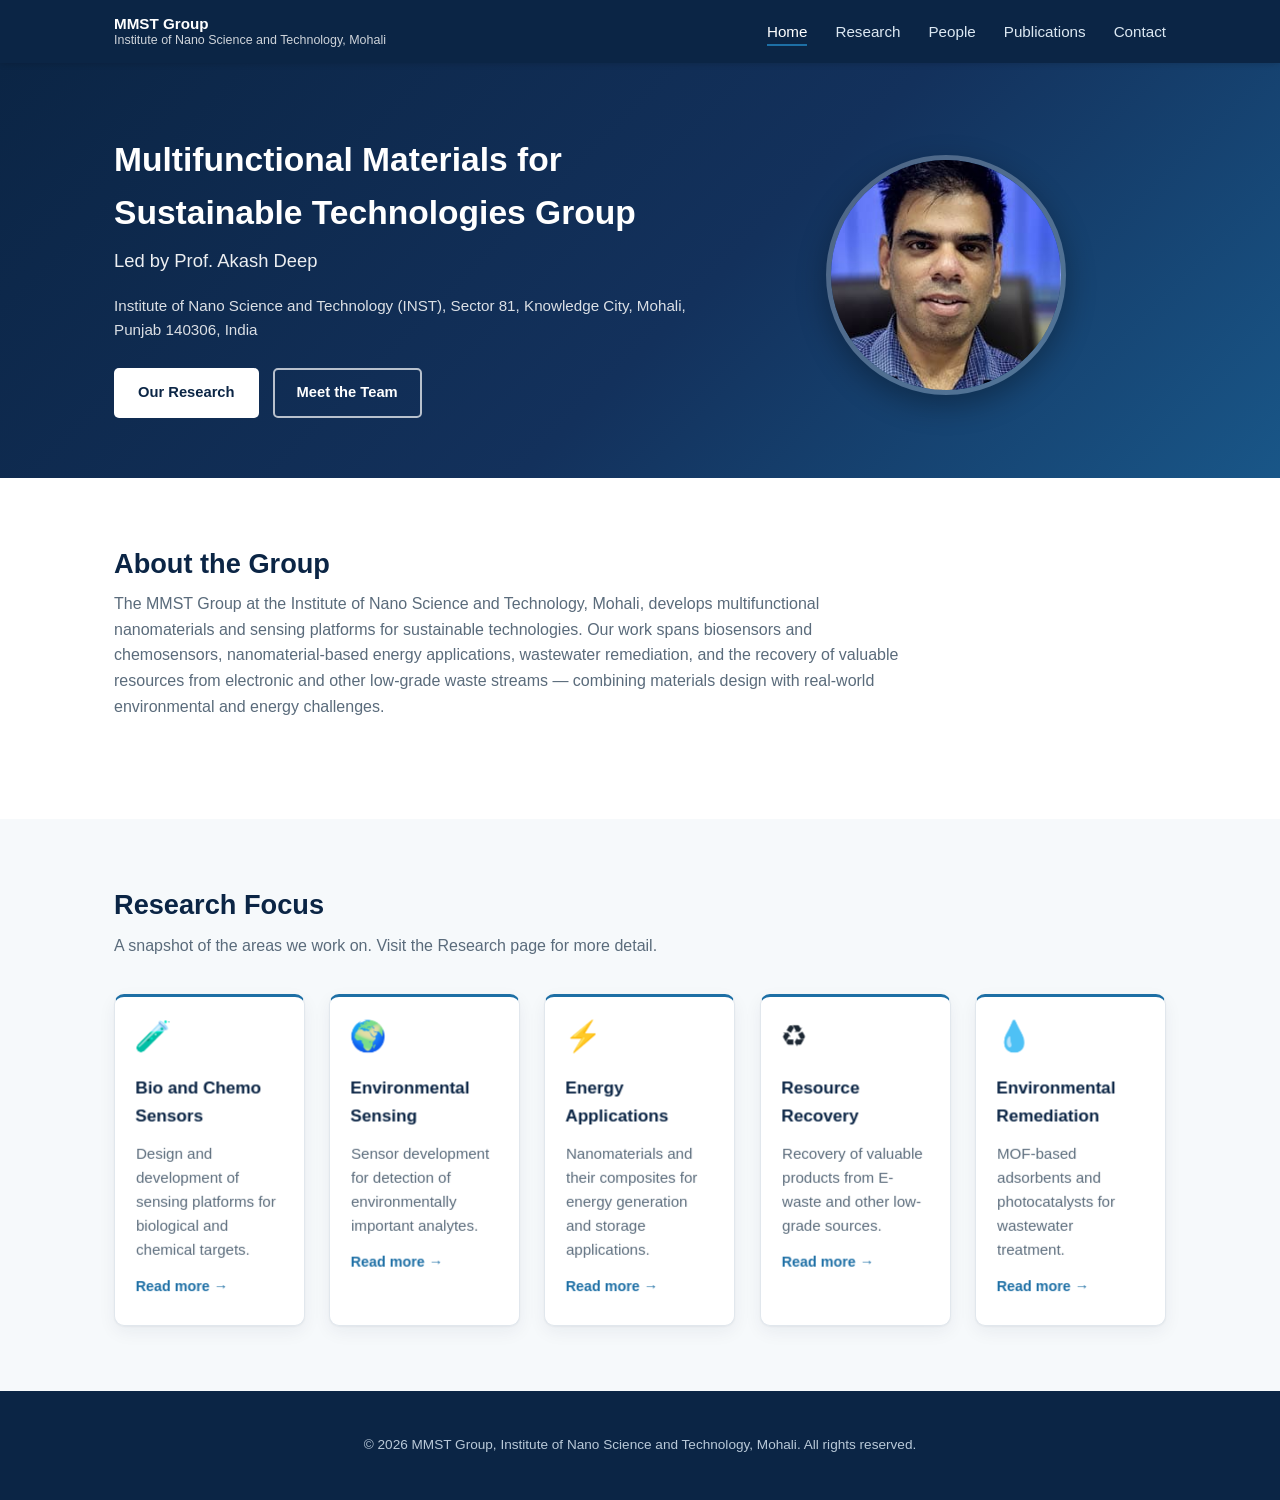
==== index.html @ b7b8fe69 "Greet with an animated Namaste badge, bell chime and spoken Namaste Real photos are left unchanged. " ====
<!DOCTYPE html>
<html lang="en">
<head>
<meta charset="UTF-8">
<meta name="viewport" content="width=device-width, initial-scale=1.0">
<title>MMST Group | Prof. Akash Deep | INST Mohali</title>
<meta name="description" content="Multifunctional Materials for Sustainable Technologies (MMST) Group, led by Prof. Akash Deep, Institute of Nano Science and Technology (INST), Mohali.">
<link rel="stylesheet" href="style.css?v=3177a61">
</head>
<body>

<header class="site-header">
  <div class="nav-inner">
    <a class="brand" href="index.html">
      <span class="full-name">MMST Group
        <small>Institute of Nano Science and Technology, Mohali</small>
      </span>
    </a>
    <button class="nav-toggle" aria-label="Toggle menu">&#9776;</button>
    <nav class="main-nav">
      <ul>
        <li><a href="index.html" class="active">Home</a></li>
        <li><a href="research.html">Research</a></li>
        <li><a href="people.html">People</a></li>
        <li><a href="publications.html">Publications</a></li>
        <li><a href="contact.html">Contact</a></li>
      </ul>
    </nav>
  </div>
</header>

<section class="hero">
  <div class="wrap">
    <div class="hero-text">
      <h1>Multifunctional Materials for Sustainable Technologies Group</h1>
      <p class="tagline">Led by Prof. Akash Deep</p>
      <p class="institute">Institute of Nano Science and Technology (INST), Sector 81, Knowledge City, Mohali, Punjab 140306, India</p>
      <div class="cta-row">
        <a href="research.html" class="btn btn-primary">Our Research</a>
        <a href="people.html" class="btn btn-outline">Meet the Team</a>
      </div>
    </div>
    <div class="hero-photo">
      <img src="images/akash-deep.jpg" alt="Prof. Akash Deep">
    </div>
  </div>
</section>

<section>
  <div class="wrap">
    <h2 class="section-title">About the Group</h2>
    <p class="section-sub" style="max-width:800px;">
      The MMST Group at the Institute of Nano Science and Technology, Mohali, develops
      multifunctional nanomaterials and sensing platforms for sustainable technologies.
      Our work spans biosensors and chemosensors, nanomaterial-based energy applications,
      wastewater remediation, and the recovery of valuable resources from electronic and
      other low-grade waste streams — combining materials design with real-world environmental and energy
      challenges.
    </p>
  </div>
</section>

<section class="alt">
  <div class="wrap">
    <h2 class="section-title">Research Focus</h2>
    <p class="section-sub">A snapshot of the areas we work on. Visit the Research page for more detail.</p>
    <div class="research-grid reveal">
      <div class="research-card tilt">
        <span class="icon">&#129514;</span>
        <h3>Bio and Chemo Sensors</h3>
        <p>Design and development of sensing platforms for biological and chemical targets.</p>
        <a class="more" href="research.html#biosensors">Read more &rarr;</a>
      </div>
      <div class="research-card tilt">
        <span class="icon">&#127757;</span>
        <h3>Environmental Sensing</h3>
        <p>Sensor development for detection of environmentally important analytes.</p>
        <a class="more" href="research.html#env-sensors">Read more &rarr;</a>
      </div>
      <div class="research-card tilt">
        <span class="icon">&#9889;</span>
        <h3>Energy Applications</h3>
        <p>Nanomaterials and their composites for energy generation and storage applications.</p>
        <a class="more" href="research.html#energy">Read more &rarr;</a>
      </div>
      <div class="research-card tilt">
        <span class="icon">&#9851;</span>
        <h3>Resource Recovery</h3>
        <p>Recovery of valuable products from E-waste and other low-grade sources.</p>
        <a class="more" href="research.html#recovery">Read more &rarr;</a>
      </div>
      <div class="research-card tilt">
        <span class="icon">&#128167;</span>
        <h3>Environmental Remediation</h3>
        <p>MOF-based adsorbents and photocatalysts for wastewater treatment.</p>
        <a class="more" href="research.html#remediation">Read more &rarr;</a>
      </div>
    </div>
  </div>
</section>

<footer>
  <div class="wrap">
    <p>&copy; 2026 MMST Group, Institute of Nano Science and Technology, Mohali. All rights reserved.</p>
  </div>
</footer>

<script src="script.js?v=3177a61"></script>
</body>
</html>
---- style.css ----
:root {
  --navy: #0b2545;
  --blue: #13315c;
  --accent: #1d6fa5;
  --accent-light: #eaf2f8;
  --text: #1c2733;
  --muted: #5a6b7b;
  --border: #e1e7ed;
  --bg: #ffffff;
  --bg-alt: #f6f9fb;
  --max-width: 1100px;
}

* { box-sizing: border-box; }

body {
  margin: 0;
  overflow-x: clip;
  font-family: "Segoe UI", -apple-system, BlinkMacSystemFont, Helvetica, Arial, sans-serif;
  color: var(--text);
  background: var(--bg);
  line-height: 1.6;
}

a { color: var(--accent); text-decoration: none; }
a:hover { text-decoration: underline; }

img { max-width: 100%; display: block; }

.wrap {
  max-width: var(--max-width);
  margin: 0 auto;
  padding: 0 24px;
}

/* Header */
header.site-header {
  background: var(--navy);
  color: #fff;
  position: sticky;
  top: 0;
  z-index: 100;
  box-shadow: 0 1px 6px rgba(0,0,0,0.15);
}

.nav-inner {
  display: flex;
  align-items: center;
  justify-content: space-between;
  padding: 14px 24px;
  max-width: var(--max-width);
  margin: 0 auto;
}

.brand {
  display: flex;
  align-items: center;
  gap: 12px;
  color: #fff;
  font-weight: 600;
}

.brand .full-name {
  font-size: 0.95rem;
  line-height: 1.25;
}

.brand .full-name small {
  display: block;
  font-weight: 400;
  opacity: 0.8;
  font-size: 0.78rem;
}

nav.main-nav ul {
  list-style: none;
  display: flex;
  gap: 28px;
  margin: 0;
  padding: 0;
}

nav.main-nav a {
  color: #dce8f2;
  font-size: 0.95rem;
  font-weight: 500;
}

nav.main-nav a:hover,
nav.main-nav a.active {
  color: #fff;
  text-decoration: none;
  border-bottom: 2px solid var(--accent);
  padding-bottom: 4px;
}

.nav-toggle {
  display: none;
  background: none;
  border: none;
  color: #fff;
  font-size: 1.6rem;
  cursor: pointer;
}

/* Hero */
.hero {
  background: linear-gradient(135deg, var(--navy) 0%, var(--blue) 55%, var(--accent) 130%);
  color: #fff;
  padding: 70px 0 60px;
}

.hero .wrap {
  display: flex;
  align-items: center;
  gap: 40px;
}

.hero-text { flex: 1.3; }
.hero-photo { flex: 1; display: flex; justify-content: center; }

.hero-photo img {
  width: 240px;
  height: 240px;
  object-fit: cover;
  border-radius: 50%;
  border: 5px solid rgba(255,255,255,0.25);
  box-shadow: 0 10px 30px rgba(0,0,0,0.3);
}

.hero h1 {
  font-size: 2.1rem;
  margin: 0 0 6px;
  font-weight: 700;
}

.hero .tagline {
  font-size: 1.15rem;
  opacity: 0.92;
  margin: 0 0 18px;
}

.hero .institute {
  font-size: 0.95rem;
  opacity: 0.85;
  margin-bottom: 26px;
}

.hero .cta-row {
  display: flex;
  gap: 14px;
}

.btn {
  display: inline-block;
  padding: 11px 22px;
  border-radius: 5px;
  font-weight: 600;
  font-size: 0.92rem;
  border: 2px solid transparent;
  cursor: pointer;
}

.btn-primary {
  background: #fff;
  color: var(--navy);
}
.btn-primary:hover { background: var(--accent-light); text-decoration: none; }

.btn-outline {
  border-color: rgba(255,255,255,0.7);
  color: #fff;
}
.btn-outline:hover { background: rgba(255,255,255,0.12); text-decoration: none; }

/* Sections */
section { padding: 64px 0; }
section.alt { background: var(--bg-alt); }

.section-title {
  font-size: 1.7rem;
  color: var(--navy);
  margin: 0 0 6px;
  font-weight: 700;
}

.section-sub {
  color: var(--muted);
  margin: 0 0 36px;
  font-size: 1rem;
  max-width: 700px;
}

/* Research grid */
.research-grid {
  display: grid;
  grid-template-columns: repeat(auto-fit, minmax(190px, 1fr));
  gap: 24px;
}

.research-card {
  background: #fff;
  border: 1px solid var(--border);
  border-top: 3px solid var(--accent);
  border-radius: 10px;
  padding: 26px 22px;
  box-shadow: 0 1px 2px rgba(11,37,69,0.05), 0 6px 18px rgba(11,37,69,0.06);
}

.research-card:hover { box-shadow: 0 2px 4px rgba(11,37,69,0.06), 0 18px 36px rgba(11,37,69,0.14); }

.research-card .icon {
  font-size: 1.8rem;
  margin-bottom: 12px;
  display: inline-block;
  transform: translateZ(34px);
  transition: transform 0.8s cubic-bezier(.3,.9,.3,1);
}

.research-card:hover .icon { transform: translateZ(34px) rotateY(360deg); }

.research-card h3 {
  margin: 0 0 10px;
  color: var(--navy);
  font-size: 1.05rem;
  transform: translateZ(22px);
}

.research-card p {
  margin: 0;
  color: var(--muted);
  font-size: 0.93rem;
  transform: translateZ(12px);
}

.research-card .more {
  display: inline-block;
  margin-top: 12px;
  font-size: 0.88rem;
  font-weight: 600;
  transform: translateZ(18px);
}

/* Focus area: environmental remediation */
section[id] { scroll-margin-top: 70px; }

.eyebrow {
  margin: 0 0 6px;
  font-size: 0.78rem;
  font-weight: 700;
  letter-spacing: 0.08em;
  text-transform: uppercase;
  color: var(--accent);
}

.section-sub.lead { max-width: 820px; font-size: 1.02rem; color: var(--text); }

.sub-h {
  font-size: 1.15rem;
  color: var(--navy);
  margin: 44px 0 18px;
}

.mech-flow {
  list-style: none;
  margin: 0;
  padding: 0;
  display: grid;
  grid-template-columns: repeat(4, 1fr);
  gap: 28px;
}

.mech-step,
.approach-card {
  background: #fff;
  border: 1px solid var(--border);
  border-radius: 12px;
  padding: 22px 20px 20px;
  box-shadow: 0 1px 2px rgba(11,37,69,0.05), 0 6px 18px rgba(11,37,69,0.06);
}

.mech-step:hover,
.approach-card:hover { box-shadow: 0 2px 4px rgba(11,37,69,0.06), 0 18px 36px rgba(11,37,69,0.14); }

.mech-step:not(:last-child)::before {
  content: "\2192";
  position: absolute;
  right: -22px;
  top: 30px;
  color: var(--accent);
  font-size: 1.2rem;
  font-weight: 700;
}

.step-num {
  display: inline-flex;
  align-items: center;
  justify-content: center;
  width: 30px;
  height: 30px;
  border-radius: 50%;
  background: var(--accent);
  color: #fff;
  font-weight: 700;
  font-size: 0.9rem;
  transform: translateZ(30px);
}

.mech-step h4,
.approach-card h4 {
  margin: 10px 0 8px;
  color: var(--navy);
  font-size: 1.02rem;
  transform: translateZ(20px);
}

.mech-step p,
.approach-card p {
  margin: 0 0 8px;
  color: var(--text);
  font-size: 0.88rem;
  line-height: 1.55;
  transform: translateZ(12px);
}

.mech-step .eq {
  background: var(--accent-light);
  border-radius: 6px;
  padding: 8px 10px;
  font-family: "Cambria Math", "STIX Two Math", Cambria, Georgia, serif;
  font-size: 0.92rem;
  color: var(--navy);
  line-height: 1.7;
}

.approach-grid {
  display: grid;
  grid-template-columns: repeat(auto-fit, minmax(280px, 1fr));
  gap: 20px;
}

.approach-card { border-top: 3px solid var(--accent); }

.chips {
  list-style: none;
  margin: 0;
  padding: 0;
  display: flex;
  flex-wrap: wrap;
  gap: 10px;
}

.chips li {
  background: var(--accent-light);
  color: var(--blue);
  border-radius: 999px;
  padding: 6px 14px;
  font-size: 0.86rem;
}

@media (max-width: 960px) {
  .mech-flow { grid-template-columns: 1fr 1fr; }
  .mech-step:nth-child(2)::before { content: none; }
}

@media (max-width: 600px) {
  .mech-flow { grid-template-columns: 1fr; gap: 30px; }
  .mech-step:not(:last-child)::before {
    content: "\2193";
    right: auto;
    left: 50%;
    top: auto;
    bottom: -26px;
    transform: translateX(-50%);
  }
}

/* People */
.pi-wrap { margin-bottom: 48px; }

.pi-card {
  display: flex;
  gap: 28px;
  background: #fff;
  border: 1px solid var(--border);
  border-radius: 12px;
  padding: 30px;
  align-items: flex-start;
  box-shadow: 0 1px 2px rgba(11,37,69,0.05), 0 8px 24px rgba(11,37,69,0.07);
}

.pi-card:hover { box-shadow: 0 2px 4px rgba(11,37,69,0.06), 0 18px 40px rgba(11,37,69,0.14); }

.pi-card .photo {
  position: relative;
  width: 150px;
  height: 150px;
  flex-shrink: 0;
  overflow: hidden;
  border-radius: 10px;
  transform: translateZ(40px);
  box-shadow: 0 10px 24px rgba(11,37,69,0.22);
}

.pi-card .photo img { width: 100%; height: 100%; object-fit: cover; display: block; }

.pi-card > div { transform: translateZ(20px); }

.pi-card h3 { margin: 0 0 4px; color: var(--navy); font-size: 1.25rem; }
.pi-card .role { color: var(--accent); font-weight: 600; margin-bottom: 12px; font-size: 0.92rem; }
.pi-card ul { margin: 10px 0 0; padding-left: 20px; color: var(--text); font-size: 0.93rem; }
.pi-card li { margin-bottom: 4px; }

.group-subtitle {
  font-size: 1.15rem;
  color: var(--navy);
  margin: 0 0 20px;
  font-weight: 700;
  border-bottom: 2px solid var(--border);
  padding-bottom: 10px;
}

.people-grid {
  display: grid;
  grid-template-columns: repeat(auto-fill, minmax(190px, 1fr));
  gap: 22px;
  margin-bottom: 46px;
}

.person-card {
  background: #fff;
  border: 1px solid var(--border);
  border-radius: 12px;
  text-align: center;
  box-shadow: 0 1px 2px rgba(11,37,69,0.05), 0 6px 18px rgba(11,37,69,0.06);
}

.person-card:hover { box-shadow: 0 2px 4px rgba(11,37,69,0.06), 0 18px 36px rgba(11,37,69,0.16); }

.person-card .photo {
  position: relative;
  overflow: hidden;
  border-radius: 12px 12px 0 0;
}

/* Profile panel: scan line, glowing panel, typing caret, sound toggle */
.sr-only {
  position: absolute;
  width: 1px;
  height: 1px;
  padding: 0;
  margin: -1px;
  overflow: hidden;
  clip: rect(0 0 0 0);
  white-space: nowrap;
  border: 0;
}

[data-person] { cursor: pointer; outline: none; }
[data-person]:focus-visible { box-shadow: 0 0 0 3px rgba(29,111,165,0.45); }
[data-person].is-active { box-shadow: 0 0 0 2px rgba(95,211,255,0.7), 0 18px 36px rgba(11,37,69,0.18); }

.photo::after {
  content: "";
  position: absolute;
  left: 0;
  right: 0;
  top: -60%;
  height: 60%;
  pointer-events: none;
  opacity: 0;
  background: linear-gradient(to bottom, transparent 0%, rgba(95,211,255,0.08) 40%, rgba(95,211,255,0.45) 90%, rgba(210,248,255,0.95) 100%);
}

.is-scanning .photo::after { animation: ai-scan 1.1s ease-in-out; }

@keyframes ai-scan {
  0% { top: -60%; opacity: 1; }
  100% { top: 100%; opacity: 1; }
}

.people-head {
  display: flex;
  justify-content: space-between;
  align-items: flex-start;
  gap: 16px;
  flex-wrap: wrap;
}

.ai-hint { display: block; margin-top: 4px; font-size: 0.86rem; color: var(--accent); }

.ai-sound-toggle {
  display: inline-flex;
  align-items: center;
  gap: 8px;
  border: 1px solid var(--border);
  background: #fff;
  color: var(--navy);
  border-radius: 999px;
  padding: 7px 14px;
  font: inherit;
  font-size: 0.82rem;
  font-weight: 600;
  cursor: pointer;
}

.ai-sound-toggle[hidden] { display: none; }
.ai-sound-toggle[aria-pressed="true"] { background: var(--navy); color: #fff; border-color: var(--navy); }
.ai-sound-toggle[aria-pressed="false"] .wave { opacity: 0.25; }

.ai-panel {
  position: absolute;
  z-index: 200;
  width: 330px;
  max-width: calc(100vw - 32px);
  padding: 14px 16px 12px;
  border-radius: 12px;
  background: rgba(9,26,48,0.95);
  color: #e3f0fb;
  border: 1px solid rgba(95,211,255,0.35);
  box-shadow: 0 18px 48px rgba(3,14,30,0.45), 0 0 32px rgba(29,111,165,0.35);
  font-family: ui-monospace, "SF Mono", Menlo, Consolas, monospace;
  font-size: 0.78rem;
  line-height: 1.55;
  text-align: left;
  opacity: 0;
  transform: translateY(6px) scale(0.98);
  transition: opacity 0.18s ease, transform 0.18s ease;
  pointer-events: none;
}

.ai-panel.is-open { opacity: 1; transform: none; pointer-events: auto; }

.ai-head {
  display: flex;
  align-items: center;
  gap: 8px;
  padding-bottom: 8px;
  margin-bottom: 10px;
  border-bottom: 1px solid rgba(95,211,255,0.2);
  font-size: 0.68rem;
  letter-spacing: 0.14em;
  text-transform: uppercase;
  color: #7fd6ff;
}

.ai-dot {
  width: 8px;
  height: 8px;
  border-radius: 50%;
  background: #5fd3ff;
  box-shadow: 0 0 8px #5fd3ff;
  animation: ai-pulse 1.2s ease-in-out infinite;
}

@keyframes ai-pulse { 50% { opacity: 0.35; } }

.ai-open {
  display: block;
  width: 100%;
  margin-top: 8px;
  padding: 7px;
  border: 1px solid rgba(95,211,255,0.45);
  border-radius: 8px;
  background: rgba(95,211,255,0.12);
  color: #bff0ff;
  font: inherit;
  font-size: 0.74rem;
  letter-spacing: 0.08em;
  cursor: pointer;
}

.ai-open:hover, .ai-open:focus-visible { background: rgba(95,211,255,0.24); outline: none; }

.ai-line { margin: 0 0 7px; }
.ai-line .k {
  display: block;
  font-size: 0.64rem;
  letter-spacing: 0.1em;
  text-transform: uppercase;
  color: #7fd6ff;
}
.ai-line .v { color: #f2f8fd; }
.ai-line a.v { color: #8fdcff; text-decoration: underline; }
.ai-status { color: #9fb6cc; margin-bottom: 6px; }

.ai-caret {
  display: inline-block;
  width: 7px;
  height: 1em;
  margin-left: 2px;
  vertical-align: -2px;
  background: #5fd3ff;
  animation: ai-blink 0.8s steps(1) infinite;
}

@keyframes ai-blink { 50% { opacity: 0; } }


@media (prefers-reduced-motion: reduce) {
  .is-scanning .photo::after, .ai-dot, .ai-caret { animation: none; }
}

.person-card .photo img {
  width: 100%;
  height: 190px;
  object-fit: cover;
  transform: scale(var(--zoom, 1));
  transform-origin: var(--focus, 50% 50%);
  transition: transform 0.5s ease;
}

.person-card:hover .photo img { transform: scale(calc(var(--zoom, 1) * 1.06)); }

.person-card .info { padding: 14px 12px 18px; transform: translateZ(24px); }

.person-card h4 {
  margin: 0 0 4px;
  font-size: 0.97rem;
  color: var(--navy);
}

.person-card .designation {
  font-size: 0.8rem;
  color: var(--accent);
  font-weight: 600;
  margin-bottom: 6px;
}

.person-card .email {
  font-size: 0.78rem;
  color: var(--muted);
  word-break: break-word;
}

/* Publications */
.pub-list {
  list-style: none;
  margin: 0;
  padding: 0;
}

.pub-list li {
  padding: 16px 0;
  border-bottom: 1px solid var(--border);
  font-size: 0.95rem;
}

.pub-list li:first-child { padding-top: 0; }

ol.pub-list {
  list-style: decimal;
  padding-left: 2.2em;
  margin: 0 0 48px;
}

ol.pub-list li::marker { color: var(--muted); font-size: 0.85rem; }

.pub-title { font-weight: 600; color: var(--navy); margin-bottom: 3px; }
.pub-authors { color: var(--text); font-size: 0.88rem; }
.pub-venue { color: var(--muted); font-size: 0.86rem; font-style: italic; }


.cites {
  font-style: normal;
  margin-left: 10px;
  font-size: 0.78rem;
  color: var(--accent);
  white-space: nowrap;
}

.group-subtitle .count { color: var(--muted); font-weight: 400; font-size: 0.95rem; }

/* Stats panel */
.stats-row {
  --series-1: #1d6fa5;
  --series-2: #eb6834;
  --series-3: #1baf7a;
  --deemph: #b3cfe6;
  --track: #dde9f3;
  display: grid;
  grid-template-columns: 2.1fr 1fr 1fr 1.25fr;
  gap: 18px;
  margin: 8px 0 32px;
  padding: 22px;
  border-radius: 14px;
  background: linear-gradient(135deg, #eef4f9 0%, #f8fbfd 50%, #e8f1f8 100%);
}

.stat {
  background: #fff;
  border: 1px solid var(--border);
  border-radius: 12px;
  box-shadow: 0 1px 2px rgba(11,37,69,0.05), 0 8px 24px rgba(11,37,69,0.07);
}

.stat:hover { box-shadow: 0 2px 4px rgba(11,37,69,0.06), 0 18px 40px rgba(11,37,69,0.14); }

.stat-inner {
  padding: 18px 18px 16px;
  transform-style: preserve-3d;
  text-align: center;
}

.stat-inner > * { transform: translateZ(18px); }

.stat-label {
  font-size: 0.8rem;
  font-weight: 600;
  letter-spacing: 0.06em;
  text-transform: uppercase;
  color: var(--muted);
}

.stat-num { font-size: 2rem; font-weight: 700; color: var(--navy); line-height: 1.15; }
.stat-sub { font-size: 0.82rem; color: var(--muted); }

.stat--wide .stat-inner { text-align: left; }
.stat-head { display: flex; justify-content: space-between; align-items: flex-start; gap: 12px; }
.stat-note { font-size: 0.78rem; color: var(--muted); padding-top: 2px; }

.chart-box { position: relative; margin-top: 10px; }
.col-chart { width: 100%; height: auto; display: block; overflow: visible; }
.col-chart .baseline { stroke: var(--border); stroke-width: 1; }
.col-chart .bar { fill: var(--deemph); transition: fill 0.15s; }
.col-chart .bar--peak { fill: var(--series-1); }
.col-chart .hit { fill: transparent; cursor: pointer; outline: none; }
.col-chart .hit:focus-visible { stroke: var(--series-1); stroke-width: 1; }
.col-chart .peak-label { font-size: 13px; font-weight: 700; fill: var(--navy); text-anchor: middle; }
.col-chart .axis-label { font-size: 12px; fill: var(--muted); text-anchor: middle; }
.col-chart .bar.is-hot { fill: #7fb0d6; }
.col-chart .bar--peak.is-hot { fill: #155a88; }

.chart-tip {
  position: absolute;
  transform: translate(-50%, -100%);
  background: var(--navy);
  color: #fff;
  font-size: 0.75rem;
  padding: 4px 8px;
  border-radius: 5px;
  white-space: nowrap;
  pointer-events: none;
}

.stat-data { margin-top: 8px; font-size: 0.8rem; color: var(--muted); }
.stat-data summary { cursor: pointer; color: var(--accent); }
.stat-data table { border-collapse: collapse; margin-top: 6px; font-variant-numeric: tabular-nums; }
.stat-data th, .stat-data td { padding: 2px 14px 2px 0; text-align: left; border-bottom: 1px solid var(--border); }
.stat-foot { margin: 6px 0 0; font-size: 0.74rem; color: var(--muted); }

.ring-wrap { display: flex; justify-content: center; margin-top: 10px; }
.ring-box { position: relative; width: 140px; }
.ring { width: 140px; height: 140px; display: block; }
.ring circle { fill: none; stroke-width: 9; }
.ring-track { stroke: var(--track); }
.ring-fill {
  stroke: var(--series-1);
  stroke-linecap: round;
  stroke-dasharray: var(--val) var(--len);
  transition: stroke-dasharray 1.4s cubic-bezier(.2,.8,.2,1) 0.35s;
}
.ring-center, .donut-center {
  position: absolute;
  top: 0; left: 0; right: 0;
  height: 140px;
  display: flex;
  align-items: center;
  justify-content: center;
  transform: translateZ(30px);
}
.ring-caption { margin-top: 8px; font-size: 0.8rem; color: var(--muted); }

.swatch {
  display: inline-block;
  width: 9px; height: 9px;
  border-radius: 50%;
  margin-right: 6px;
  vertical-align: 0;
}
.swatch--1 { background: var(--series-1); }
.swatch--2 { background: var(--series-2); }
.swatch--3 { background: var(--series-3); }

.donut-wrap { position: relative; width: 140px; margin: 10px auto 0; }
.donut { width: 140px; height: 140px; display: block; overflow: visible; }
.donut-seg {
  fill: none;
  stroke-width: 11;
  stroke-dasharray: var(--val) var(--len);
  stroke-dashoffset: var(--off);
  transition: stroke-dasharray 0.9s cubic-bezier(.2,.8,.2,1) calc(0.35s + var(--i) * 0.45s), opacity 0.2s, stroke-width 0.2s;
  cursor: pointer;
}
.donut-seg.seg-1 { stroke: var(--series-1); }
.donut-seg.seg-2 { stroke: var(--series-2); }
.donut-seg.seg-3 { stroke: var(--series-3); }
.donut.has-focus .donut-seg { opacity: 0.3; }
.donut.has-focus .donut-seg.is-hot { opacity: 1; stroke-width: 14; }

.donut-legend { list-style: none; margin: 10px 0 0; padding: 0; font-size: 0.8rem; text-align: left; }
.donut-legend li { display: flex; align-items: center; padding: 2px 4px; border-radius: 4px; color: var(--text); cursor: default; }
.donut-legend li strong { margin-left: auto; padding-left: 10px; color: var(--navy); }
.donut-legend li.is-hot { background: var(--bg-alt); }

.stats-row.anim-armed .col-chart .bar {
  transform: scaleY(0);
  transform-box: fill-box;
  transform-origin: 50% 100%;
}
.stats-row.anim-armed.in-view .col-chart .bar {
  transform: scaleY(1);
  transition: transform 0.7s cubic-bezier(.2,.9,.3,1.2) calc(0.4s + var(--i) * 0.06s), fill 0.15s;
}
.stats-row.anim-armed .col-chart .peak-label { opacity: 0; }
.stats-row.anim-armed.in-view .col-chart .peak-label { opacity: 1; transition: opacity 0.4s 1.5s; }

.stats-row.anim-armed .ring-fill { stroke-dasharray: 0 var(--len); }
.stats-row.anim-armed.in-view .ring-fill { stroke-dasharray: var(--val) var(--len); }
.stats-row.anim-armed .donut-seg { stroke-dasharray: 0 var(--len); }
.stats-row.anim-armed.in-view .donut-seg { stroke-dasharray: var(--val) var(--len); }

.pub-note { margin-bottom: 36px; }

@media (max-width: 960px) {
  .stats-row { grid-template-columns: 1fr 1fr; }
  .stat--wide { grid-column: 1 / -1; }
}

@media (max-width: 600px) {
  .stats-row { padding: 14px; gap: 14px; }
  .stat:last-child { grid-column: 1 / -1; }
  .stat-inner { padding: 14px 10px; }
  .ring-box, .ring { width: 116px; }
  .ring { height: 116px; }
  .ring-center { height: 116px; }
  .stat-num { font-size: 1.6rem; }
}

/* Shared 3D: cards tilt toward the pointer and flip up when scrolled into view.
   Perspective lives on each card so lifted content stays centred on that card. */

.tilt {
  --rx: 0deg;
  --ry: 0deg;
  --mx: 50%;
  --my: 50%;
  --n: 0;
  position: relative;
  transform-style: preserve-3d;
  transform: perspective(1000px) rotateX(var(--rx)) rotateY(var(--ry));
  transition: transform 0.25s ease-out, box-shadow 0.25s ease-out;
}

.tilt::after {
  content: "";
  position: absolute;
  inset: 0;
  border-radius: inherit;
  pointer-events: none;
  background: radial-gradient(circle at var(--mx) var(--my), rgba(29,111,165,0.10), transparent 55%);
  opacity: 0;
  transition: opacity 0.3s;
}

.tilt:hover::after { opacity: 1; }
.tilt.is-tilting { transition: transform 0.08s linear, box-shadow 0.25s ease-out; }

.reveal.anim-armed .tilt {
  opacity: 0;
  transform: perspective(1000px) rotateX(65deg) translateY(40px);
  transform-origin: 50% 100%;
}
.reveal.anim-armed .tilt.in-view {
  opacity: 1;
  transform: perspective(1000px) rotateX(var(--rx)) rotateY(var(--ry));
  transition: transform 0.9s cubic-bezier(.2,.9,.25,1.15) calc(var(--n) * 0.12s),
              opacity 0.6s ease calc(var(--n) * 0.12s),
              box-shadow 0.25s ease-out;
}
.reveal.anim-armed .tilt.in-view.is-tilting { transition: transform 0.08s linear, box-shadow 0.25s ease-out; }

@media (prefers-reduced-motion: reduce) {
  .tilt, .tilt * { transition: none !important; }
}

.pub-note {
  background: var(--accent-light);
  border-left: 4px solid var(--accent);
  padding: 16px 20px;
  border-radius: 4px;
  color: var(--blue);
  font-size: 0.93rem;
}

/* Contact */
.contact-grid {
  display: grid;
  grid-template-columns: 1fr 1fr;
  gap: 40px;
}

.contact-block h3 {
  color: var(--navy);
  margin: 0 0 14px;
  font-size: 1.1rem;
}

.contact-item {
  display: flex;
  gap: 12px;
  margin-bottom: 16px;
  align-items: flex-start;
}

.contact-item .label-icon {
  font-size: 1.2rem;
  width: 26px;
  flex-shrink: 0;
}

.contact-item div { color: var(--text); font-size: 0.94rem; }
.contact-item strong { display: block; color: var(--navy); font-size: 0.88rem; margin-bottom: 2px; }

.map-embed {
  border: 1px solid var(--border);
  border-radius: 8px;
  overflow: hidden;
  height: 100%;
  min-height: 280px;
}

.map-embed iframe {
  width: 100%;
  height: 100%;
  min-height: 280px;
  border: 0;
}

/* Footer */
footer {
  background: var(--navy);
  color: #b9c9d8;
  padding: 30px 0;
  text-align: center;
  font-size: 0.85rem;
}

footer a { color: #cfe0ee; }

/* Responsive */
@media (max-width: 800px) {
  .hero .wrap { flex-direction: column-reverse; text-align: center; }
  .hero .cta-row { justify-content: center; }
  .pi-card { flex-direction: column; align-items: center; text-align: center; }
  .contact-grid { grid-template-columns: 1fr; }
  nav.main-nav {
    display: none;
    position: absolute;
    top: 100%;
    left: 0;
    right: 0;
    background: var(--navy);
    padding: 10px 0;
  }
  nav.main-nav.open { display: block; }
  nav.main-nav ul { flex-direction: column; gap: 0; }
  nav.main-nav li { border-top: 1px solid rgba(255,255,255,0.08); }
  nav.main-nav a { display: block; padding: 12px 24px; }
  .nav-toggle { display: block; }
}

/* Subject line-up: full-screen holographic dossier */
html.lu-lock { overflow: hidden; }

.lineup {
  position: fixed;
  inset: 0;
  z-index: 1000;
  overflow-y: auto;
  color: #cfeaff;
  background: radial-gradient(ellipse at 50% 38%, #10273d 0%, #060e18 72%);
  font-family: ui-monospace, "SF Mono", Menlo, Consolas, monospace;
  opacity: 0;
  transition: opacity 0.35s ease;
}

.lineup[hidden] { display: none; }
.lineup.is-open { opacity: 1; }

.lu-wall {
  position: fixed;
  inset: 0;
  pointer-events: none;
  background:
    repeating-linear-gradient(to bottom, rgba(120,170,210,0.07) 0 2px, transparent 2px 22px),
    repeating-linear-gradient(to right, rgba(120,170,210,0.04) 0 1px, transparent 1px 140px);
}

.lu-bar {
  position: absolute;
  left: 0;
  right: 0;
  top: var(--y);
  height: 3px;
  background: linear-gradient(90deg, transparent, rgba(225,246,255,0.85) 6%, rgba(225,246,255,0.85) 94%, transparent);
  box-shadow: 0 0 14px rgba(127,224,255,0.55);
  transform-origin: left center;
}

.is-open .lu-bar { animation: lu-bar-in 0.9s cubic-bezier(.2,.8,.2,1) both; }
.is-open .lu-bar:nth-child(2) { animation-delay: 0.08s; }
.is-open .lu-bar:nth-child(3) { animation-delay: 0.16s; }
.is-open .lu-bar:nth-child(4) { animation-delay: 0.24s; }

@keyframes lu-bar-in { from { transform: scaleX(0); opacity: 0; } }

.lu-bar i {
  position: absolute;
  left: 3%;
  top: 8px;
  padding-left: 6px;
  border-left: 2px solid rgba(200,235,255,0.6);
  font-style: normal;
  font-size: 0.7rem;
  color: rgba(200,235,255,0.6);
}

.lu-floor {
  position: absolute;
  left: 0;
  right: 0;
  bottom: 0;
  height: 28%;
  background: linear-gradient(to top, rgba(95,211,255,0.12), transparent);
}

.lu-top {
  position: relative;
  display: flex;
  justify-content: space-between;
  align-items: center;
  flex-wrap: wrap;
  gap: 14px;
  padding: 18px 28px 0;
}

.lu-brand {
  display: flex;
  align-items: center;
  gap: 10px;
  font-size: 0.72rem;
  letter-spacing: 0.2em;
  text-transform: uppercase;
  color: #7fe0ff;
}

.lu-reticle {
  position: relative;
  width: 22px;
  height: 22px;
  border: 2px solid #7fe0ff;
  border-radius: 50%;
  box-shadow: 0 0 10px #5fd3ff;
}

.lu-reticle::after {
  content: "";
  position: absolute;
  inset: 6px;
  border-radius: 50%;
  background: #7fe0ff;
}

.lu-assoc { display: flex; align-items: center; gap: 10px; }

.lu-top-right { display: flex; flex-wrap: wrap; align-items: center; gap: 18px; }
.lu-voice-pick { display: flex; align-items: center; gap: 8px; }
.lu-voice-pick[hidden] { display: none; }

.lu-select {
  max-width: 230px;
  padding: 6px 30px 6px 12px;
  border: 1px solid rgba(127,224,255,0.45);
  border-radius: 999px;
  background: rgba(5,14,26,0.85) url("data:image/svg+xml,%3Csvg xmlns='http://www.w3.org/2000/svg' width='10' height='6'%3E%3Cpath d='M1 1l4 4 4-4' fill='none' stroke='%237fe0ff' stroke-width='1.5'/%3E%3C/svg%3E") no-repeat right 12px center;
  color: #cfeaff;
  font: inherit;
  font-size: 0.75rem;
  appearance: none;
  -webkit-appearance: none;
  cursor: pointer;
}

.lu-select:hover, .lu-select:focus-visible { box-shadow: 0 0 0 2px rgba(127,224,255,0.45); outline: none; }
.lu-select option, .lu-select optgroup { background: #0b1b2c; color: #e8f5ff; }

.lu-label {
  font-size: 0.64rem;
  letter-spacing: 0.18em;
  text-transform: uppercase;
  color: #9fc3dc;
}

.lu-assoc-list { display: flex; flex-wrap: wrap; gap: 8px; }

.lu-assoc-list button {
  width: 44px;
  height: 44px;
  padding: 0;
  border: 2px solid currentColor;
  border-radius: 50%;
  overflow: hidden;
  background: #0a1a2a;
  color: #5fd3ff;
  box-shadow: 0 0 12px currentColor;
  cursor: pointer;
  transition: transform 0.2s;
}

.lu-assoc-list button:nth-child(3n+1) { color: #d46bff; }
.lu-assoc-list button:nth-child(3n) { color: #7dffb3; }
.lu-assoc-list button:hover, .lu-assoc-list button:focus-visible { transform: scale(1.12); outline: none; }
.lu-assoc-list img { width: 100%; height: 100%; object-fit: cover; transform: scale(var(--zoom, 1)); transform-origin: var(--focus, 50% 50%); filter: saturate(0.5) brightness(0.9); }
.lu-assoc-list button:hover img { filter: none; }

.lu-stage {
  position: relative;
  display: grid;
  grid-template-columns: minmax(0, 1fr) minmax(240px, 330px) minmax(0, 1fr);
  align-items: center;
  gap: 32px;
  max-width: 1320px;
  min-height: calc(100vh - 80px);
  margin: 0 auto;
  padding: 24px 28px 120px;
}

.lu-subject { font-size: 0.9rem; letter-spacing: 0.14em; text-transform: uppercase; color: #7fe0ff; }
.lu-subject b { color: #fff; }

.lu-name {
  margin: 6px 0 16px;
  font-family: inherit;
  font-size: clamp(1.5rem, 3vw, 2.4rem);
  font-weight: 700;
  letter-spacing: 0.06em;
  text-transform: uppercase;
  color: #fff;
  text-shadow: 0 0 18px rgba(95,211,255,0.55);
}

.is-scanning .lu-name { animation: lu-glitch 0.6s steps(2) both; }

@keyframes lu-glitch {
  0% { opacity: 0; transform: translateX(-8px); clip-path: inset(0 0 60% 0); }
  30% { opacity: 1; transform: translateX(4px); clip-path: inset(40% 0 0 0); }
  60% { transform: translateX(-2px); clip-path: inset(0 0 20% 0); }
  100% { transform: none; clip-path: inset(0); }
}

.lu-data { display: grid; gap: 10px; margin: 0; }

.lu-row dt {
  font-size: 0.62rem;
  letter-spacing: 0.16em;
  text-transform: uppercase;
  color: #7fe0ff;
}

.lu-row dd { margin: 0; font-size: 0.86rem; line-height: 1.5; color: #e8f5ff; }

.lu-links { display: flex; flex-wrap: wrap; gap: 10px; margin-top: 18px; }

.lu-link {
  padding: 7px 14px;
  border: 1px solid rgba(127,224,255,0.6);
  border-radius: 999px;
  font-size: 0.8rem;
  color: #bff0ff;
}

.lu-link:hover, .lu-link:focus-visible { background: rgba(127,224,255,0.14); text-decoration: none; outline: none; }

.lu-figure { position: relative; width: 100%; aspect-ratio: 4 / 5; }

.lu-figure::before, .lu-figure::after {
  content: "";
  position: absolute;
  width: 26px;
  height: 26px;
  border-color: #7fe0ff;
  border-style: solid;
}

.lu-figure::before { top: -10px; left: -10px; border-width: 2px 0 0 2px; }
.lu-figure::after { bottom: -10px; right: -10px; border-width: 0 2px 2px 0; }

.lu-photo {
  position: absolute;
  inset: 0;
  overflow: hidden;
  border-radius: 6px;
  box-shadow: 0 0 0 1px rgba(127,224,255,0.5), 0 0 40px rgba(95,211,255,0.35);
}

.lu-photo img { width: 100%; height: 100%; object-fit: cover; filter: saturate(0.85) contrast(1.05); }

.lu-photo::after {
  content: "";
  position: absolute;
  inset: 0;
  pointer-events: none;
  background:
    repeating-linear-gradient(to bottom, rgba(127,224,255,0.09) 0 1px, transparent 1px 3px),
    linear-gradient(to top, rgba(95,211,255,0.28), transparent 45%);
  mix-blend-mode: screen;
}

.is-scanning .lu-photo { animation: lu-reveal 1.3s cubic-bezier(.3,.7,.3,1) both; }
.is-locked .lu-photo { animation: lu-glow 2.4s ease-in-out infinite; }

@keyframes lu-reveal {
  from { clip-path: inset(0 0 100% 0); filter: brightness(1.8); }
  to { clip-path: inset(0); filter: none; }
}

@keyframes lu-glow {
  50% { box-shadow: 0 0 0 1px rgba(127,224,255,0.8), 0 0 60px rgba(95,211,255,0.55); }
}

.lu-beam {
  position: absolute;
  left: -6%;
  right: -6%;
  top: 0;
  height: 3px;
  opacity: 0;
  background: #dff8ff;
  box-shadow: 0 0 18px 4px rgba(95,211,255,0.8);
}

.is-scanning .lu-beam { animation: lu-beam 1.3s cubic-bezier(.3,.7,.3,1) both; }

@keyframes lu-beam {
  0% { top: 0; opacity: 1; }
  95% { top: 100%; opacity: 1; }
  100% { top: 100%; opacity: 0; }
}

.lu-status {
  position: absolute;
  left: 50%;
  bottom: -36px;
  transform: translateX(-50%);
  white-space: nowrap;
  font-size: 0.72rem;
  letter-spacing: 0.22em;
  text-transform: uppercase;
  color: #ffd36b;
}

.is-locked .lu-status { color: #7dffb3; text-shadow: 0 0 10px rgba(125,255,179,0.6); }

.lu-namaste {
  position: absolute;
  top: -16px;
  right: -16px;
  z-index: 2;
  display: flex;
  align-items: center;
  gap: 8px;
  padding: 7px 14px 7px 10px;
  border: 1px solid rgba(255,211,107,0.7);
  border-radius: 999px;
  background: rgba(24,18,6,0.85);
  color: #ffe3a3;
  font-size: 0.8rem;
  letter-spacing: 0.14em;
  text-transform: uppercase;
  box-shadow: 0 0 22px rgba(255,190,80,0.45);
  opacity: 0;
  transform: scale(0.4);
  pointer-events: none;
}

.lu-hands { display: inline-block; font-size: 1.5rem; letter-spacing: 0; filter: drop-shadow(0 0 6px rgba(255,200,90,0.8)); }

.is-greeting .lu-namaste { animation: lu-namaste-in 0.7s cubic-bezier(.2,.9,.3,1.35) forwards; }
.is-greeting .lu-hands { animation: lu-bow 1.2s ease-in-out 0.35s 2; }

@keyframes lu-namaste-in {
  0% { opacity: 0; transform: scale(0.4) translateY(10px); }
  100% { opacity: 1; transform: none; }
}

@keyframes lu-bow {
  0%, 100% { transform: rotate(0) translateY(0); }
  40% { transform: rotate(-14deg) translateY(3px); }
  60% { transform: rotate(-14deg) translateY(3px); }
}

@media (prefers-reduced-motion: reduce) {
  .is-greeting .lu-namaste { opacity: 1; transform: none; }
}

.lu-right { display: grid; gap: 14px; }

.lu-panel {
  padding: 10px 12px;
  border: 1px solid rgba(127,224,255,0.3);
  border-radius: 6px;
  background: rgba(10,30,50,0.45);
}

.lu-ptitle {
  margin-bottom: 6px;
  font-size: 0.62rem;
  letter-spacing: 0.2em;
  text-transform: uppercase;
  color: #ff9d4d;
}

.lu-dna { display: block; width: 100%; height: 90px; }

.lu-wave { display: flex; align-items: center; gap: 3px; height: 48px; }

.lu-wave span {
  flex: 1;
  height: var(--h);
  border-radius: 1px;
  background: #5fd3ff;
  box-shadow: 0 0 6px rgba(95,211,255,0.6);
  animation: lu-wave var(--d) ease-in-out infinite alternate;
}

@keyframes lu-wave { from { transform: scaleY(0.2); } to { transform: scaleY(1); } }

.lu-hex {
  height: 6.2em;
  margin: 0;
  overflow: hidden;
  font: inherit;
  font-size: 0.68rem;
  line-height: 1.5;
  white-space: pre;
  color: rgba(160,220,255,0.75);
}

.lu-controls {
  position: fixed;
  left: 50%;
  bottom: 18px;
  z-index: 2;
  display: flex;
  align-items: center;
  gap: 8px;
  max-width: calc(100vw - 24px);
  padding: 8px 12px;
  transform: translateX(-50%);
  border: 1px solid rgba(127,224,255,0.3);
  border-radius: 999px;
  background: rgba(5,14,26,0.85);
  backdrop-filter: blur(6px);
}

.lu-btn {
  padding: 7px 14px;
  border: 1px solid rgba(127,224,255,0.45);
  border-radius: 999px;
  background: none;
  color: #cfeaff;
  font: inherit;
  font-size: 0.78rem;
  white-space: nowrap;
  cursor: pointer;
}

.lu-btn:hover, .lu-btn:focus-visible {
  background: rgba(127,224,255,0.15);
  box-shadow: 0 0 0 2px rgba(127,224,255,0.45);
  outline: none;
}

.lu-voice[aria-pressed="false"] { opacity: 0.6; }
.lu-count { min-width: 3.5em; text-align: center; font-size: 0.75rem; color: #9fc3dc; }

.lu-start {
  position: absolute;
  left: 50%;
  top: 50%;
  z-index: 3;
  padding: 16px 28px;
  transform: translate(-50%, -50%);
  border: 1px solid #7fe0ff;
  border-radius: 999px;
  background: rgba(5,14,26,0.9);
  color: #fff;
  font: inherit;
  font-size: 1rem;
  letter-spacing: 0.2em;
  text-transform: uppercase;
  box-shadow: 0 0 30px rgba(95,211,255,0.5);
  cursor: pointer;
}

.lu-start[hidden] { display: none; }

.lu-panel-pie[hidden] { display: none; }
.has-pie .lu-panel-hex { display: none; }

.pie { position: relative; height: 175px; }

.pie-stage {
  position: absolute;
  inset: 0;
  perspective: 700px;
  opacity: 0;
  transform: scale(0.6);
  transition: opacity 0.6s ease, transform 0.8s cubic-bezier(.2,.9,.3,1.2);
}

.pie.is-drawn .pie-stage { opacity: 1; transform: none; }

.pie-tilt {
  position: absolute;
  left: 50%;
  top: 50%;
  width: 205px;
  height: 205px;
  margin: -102px 0 0 -102px;
  transform-style: preserve-3d;
  transform: rotateX(52deg) rotateZ(0deg);
  animation: pie-spin 26s linear infinite;
}

.pie:hover .pie-tilt { animation-play-state: paused; }

@keyframes pie-spin { to { transform: rotateX(52deg) rotateZ(360deg); } }

.pie-layer { position: absolute; inset: 0; width: 100%; height: 100%; overflow: visible; }

.pie-seg {
  fill: none;
  stroke-width: 16;
  stroke-dasharray: 0 var(--len);
  stroke-dashoffset: var(--off);
  transition: stroke-dasharray 0.9s cubic-bezier(.2,.8,.2,1) calc(0.45s + var(--n) * 0.18s), opacity 0.2s;
}

.pie.is-drawn .pie-seg { stroke-dasharray: var(--val) var(--len); }
.pie-top .pie-seg { filter: drop-shadow(0 0 3px rgba(127,224,255,0.55)); }
.pie.has-focus .pie-seg { opacity: 0.25; }
.pie.has-focus .pie-seg.is-hot { opacity: 1; }
.pie.has-focus .pie-top .pie-seg.is-hot { filter: drop-shadow(0 0 7px rgba(166,232,255,0.95)) brightness(1.25); }

.pie-total {
  position: absolute;
  left: 50%;
  top: 50%;
  transform: translate(-50%, -58%);
  text-align: center;
  pointer-events: none;
  text-shadow: 0 0 12px rgba(5,14,26,0.95), 0 0 4px rgba(5,14,26,0.95);
}

.pie-total b { display: block; font-size: 1.35rem; color: #fff; }
.pie-total span { font-size: 0.62rem; letter-spacing: 0.16em; text-transform: uppercase; color: #9fc3dc; }

.pie-badges { display: flex; gap: 10px; margin: 4px 0 10px; }

.pie-badges span {
  flex: 1;
  padding: 6px 8px;
  border: 1px solid rgba(127,224,255,0.4);
  border-radius: 8px;
  background: rgba(95,211,255,0.08);
  font-size: 0.62rem;
  letter-spacing: 0.12em;
  text-transform: uppercase;
  text-align: center;
  color: #9fc3dc;
  box-shadow: 0 0 12px rgba(95,211,255,0.15) inset;
}

.pie-badges b { display: block; font-size: 1.15rem; letter-spacing: 0; color: #fff; }

.pie-legend { list-style: none; margin: 0; padding: 0; font-size: 0.74rem; }

.pie-legend li {
  display: flex;
  align-items: center;
  gap: 8px;
  padding: 3px 6px;
  border-radius: 4px;
  color: #d8eefc;
  cursor: default;
}

.pie-legend li.is-hot { background: rgba(127,224,255,0.14); }
.pie-sw { width: 10px; height: 10px; border-radius: 2px; flex-shrink: 0; }
.pie-legend b { margin-left: auto; color: #fff; font-weight: 600; }
.pie-legend em { width: 3.2em; text-align: right; font-style: normal; color: #9fc3dc; }
.pie-note { margin: 8px 0 0; font-size: 0.62rem; color: #7f9bb3; }

@media (max-width: 900px) {
  .lu-stage { grid-template-columns: 1fr; gap: 44px; padding: 20px 20px 130px; }
  .lu-figure { order: -1; width: min(260px, 70vw); margin: 0 auto; }
  .lu-top { padding: 14px 16px 0; }
  .lu-panel-hex { display: none; }
  .lu-controls { gap: 6px; padding: 6px 8px; }
  .lu-btn { padding: 6px 10px; font-size: 0.72rem; }
}

@media (max-width: 480px) {
  .lu-voice { font-size: 0; padding: 6px 10px; }
  .lu-voice::before { content: "\266A"; font-size: 0.85rem; }
}

@media (prefers-reduced-motion: reduce) {
  .lineup *, .lineup { animation: none !important; transition: none !important; }
}
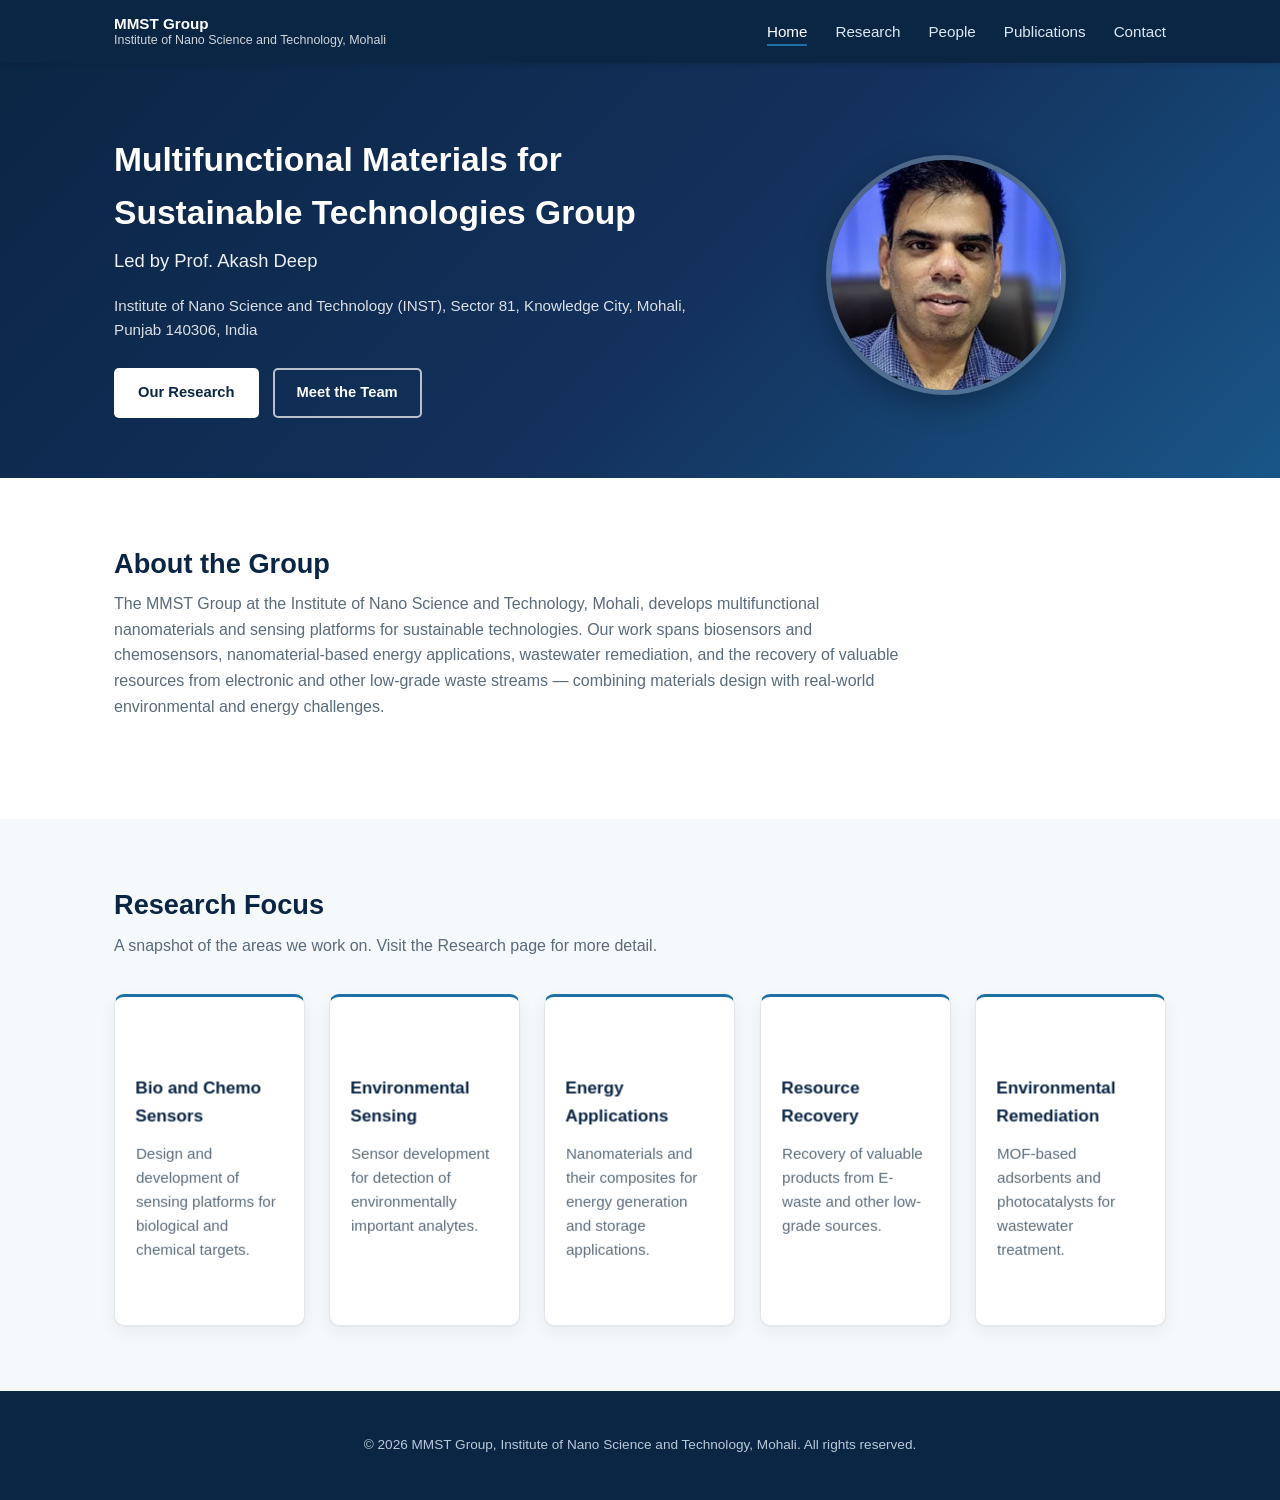
==== commit ce6b3bcc: "Give Research a holographic look with 3D lattice, powered pipelines and molecules Dark header with a" ====
--- a/index.html
+++ b/index.html
@@ -5,7 +5,7 @@
 <meta name="viewport" content="width=device-width, initial-scale=1.0">
 <title>MMST Group | Prof. Akash Deep | INST Mohali</title>
 <meta name="description" content="Multifunctional Materials for Sustainable Technologies (MMST) Group, led by Prof. Akash Deep, Institute of Nano Science and Technology (INST), Mohali.">
-<link rel="stylesheet" href="style.css?v=3177a61">
+<link rel="stylesheet" href="style.css?v=d58a9e7">
 </head>
 <body>
 
@@ -105,6 +105,6 @@
   </div>
 </footer>
 
-<script src="script.js?v=3177a61"></script>
+<script src="script.js?v=d58a9e7"></script>
 </body>
 </html>
--- a/style.css
+++ b/style.css
@@ -1075,25 +1075,6 @@
 .lu-assoc { display: flex; align-items: center; gap: 10px; }
 
 .lu-top-right { display: flex; flex-wrap: wrap; align-items: center; gap: 18px; }
-.lu-voice-pick { display: flex; align-items: center; gap: 8px; }
-.lu-voice-pick[hidden] { display: none; }
-
-.lu-select {
-  max-width: 230px;
-  padding: 6px 30px 6px 12px;
-  border: 1px solid rgba(127,224,255,0.45);
-  border-radius: 999px;
-  background: rgba(5,14,26,0.85) url("data:image/svg+xml,%3Csvg xmlns='http://www.w3.org/2000/svg' width='10' height='6'%3E%3Cpath d='M1 1l4 4 4-4' fill='none' stroke='%237fe0ff' stroke-width='1.5'/%3E%3C/svg%3E") no-repeat right 12px center;
-  color: #cfeaff;
-  font: inherit;
-  font-size: 0.75rem;
-  appearance: none;
-  -webkit-appearance: none;
-  cursor: pointer;
-}
-
-.lu-select:hover, .lu-select:focus-visible { box-shadow: 0 0 0 2px rgba(127,224,255,0.45); outline: none; }
-.lu-select option, .lu-select optgroup { background: #0b1b2c; color: #e8f5ff; }
 
 .lu-label {
   font-size: 0.64rem;
@@ -1261,48 +1242,6 @@
 }
 
 .is-locked .lu-status { color: #7dffb3; text-shadow: 0 0 10px rgba(125,255,179,0.6); }
-
-.lu-namaste {
-  position: absolute;
-  top: -16px;
-  right: -16px;
-  z-index: 2;
-  display: flex;
-  align-items: center;
-  gap: 8px;
-  padding: 7px 14px 7px 10px;
-  border: 1px solid rgba(255,211,107,0.7);
-  border-radius: 999px;
-  background: rgba(24,18,6,0.85);
-  color: #ffe3a3;
-  font-size: 0.8rem;
-  letter-spacing: 0.14em;
-  text-transform: uppercase;
-  box-shadow: 0 0 22px rgba(255,190,80,0.45);
-  opacity: 0;
-  transform: scale(0.4);
-  pointer-events: none;
-}
-
-.lu-hands { display: inline-block; font-size: 1.5rem; letter-spacing: 0; filter: drop-shadow(0 0 6px rgba(255,200,90,0.8)); }
-
-.is-greeting .lu-namaste { animation: lu-namaste-in 0.7s cubic-bezier(.2,.9,.3,1.35) forwards; }
-.is-greeting .lu-hands { animation: lu-bow 1.2s ease-in-out 0.35s 2; }
-
-@keyframes lu-namaste-in {
-  0% { opacity: 0; transform: scale(0.4) translateY(10px); }
-  100% { opacity: 1; transform: none; }
-}
-
-@keyframes lu-bow {
-  0%, 100% { transform: rotate(0) translateY(0); }
-  40% { transform: rotate(-14deg) translateY(3px); }
-  60% { transform: rotate(-14deg) translateY(3px); }
-}
-
-@media (prefers-reduced-motion: reduce) {
-  .is-greeting .lu-namaste { opacity: 1; transform: none; }
-}
 
 .lu-right { display: grid; gap: 14px; }
 
@@ -1382,7 +1321,7 @@
   outline: none;
 }
 
-.lu-voice[aria-pressed="false"] { opacity: 0.6; }
+.lu-sound[aria-pressed="false"] { opacity: 0.6; }
 .lu-count { min-width: 3.5em; text-align: center; font-size: 0.75rem; color: #9fc3dc; }
 
 .lu-start {
@@ -1513,10 +1452,237 @@
 }
 
 @media (max-width: 480px) {
-  .lu-voice { font-size: 0; padding: 6px 10px; }
-  .lu-voice::before { content: "\266A"; font-size: 0.85rem; }
+  .lu-sound { font-size: 0; padding: 6px 10px; }
+  .lu-sound::before { content: "\266A"; font-size: 0.85rem; }
 }
 
 @media (prefers-reduced-motion: reduce) {
   .lineup *, .lineup { animation: none !important; transition: none !important; }
 }
+
+/* Research: holographic header */
+.rs-hero {
+  position: relative;
+  overflow: hidden;
+  padding: 84px 0 76px;
+  color: #cfeaff;
+  background:
+    repeating-linear-gradient(to bottom, rgba(120,170,210,0.06) 0 1px, transparent 1px 26px),
+    repeating-linear-gradient(to right, rgba(120,170,210,0.04) 0 1px, transparent 1px 120px),
+    radial-gradient(ellipse at 72% 45%, #123150 0%, #07111d 68%);
+}
+
+.rs-hero::after {
+  content: "";
+  position: absolute;
+  left: 0;
+  right: 0;
+  bottom: 0;
+  height: 2px;
+  background: linear-gradient(90deg, transparent, rgba(127,224,255,0.8), transparent);
+  box-shadow: 0 0 16px rgba(95,211,255,0.6);
+}
+
+.rs-lattice { position: absolute; top: 0; right: 0; width: 56%; height: 100%; }
+.rs-hero-inner { position: relative; z-index: 1; }
+
+.rs-eyebrow {
+  display: flex;
+  align-items: center;
+  gap: 10px;
+  margin: 0 0 12px;
+  font-family: ui-monospace, "SF Mono", Menlo, Consolas, monospace;
+  font-size: 0.74rem;
+  letter-spacing: 0.2em;
+  text-transform: uppercase;
+  color: #7fe0ff;
+}
+
+.rs-dot {
+  width: 9px;
+  height: 9px;
+  border-radius: 50%;
+  background: #5fd3ff;
+  box-shadow: 0 0 10px #5fd3ff;
+  animation: ai-pulse 1.2s ease-in-out infinite;
+}
+
+.rs-title {
+  margin: 0 0 14px;
+  font-family: ui-monospace, "SF Mono", Menlo, Consolas, monospace;
+  font-size: clamp(2.2rem, 5vw, 3.4rem);
+  font-weight: 700;
+  letter-spacing: 0.08em;
+  text-transform: uppercase;
+  color: #fff;
+  text-shadow: 0 0 22px rgba(95,211,255,0.6);
+  animation: lu-glitch 0.8s steps(2) both;
+}
+
+.rs-lead { max-width: 560px; margin: 0 0 26px; font-size: 1.05rem; line-height: 1.7; color: #d4ebfb; }
+.rs-actions { display: flex; flex-wrap: wrap; align-items: center; gap: 12px; }
+
+.rs-explore {
+  padding: 10px 20px;
+  border: 1px solid rgba(127,224,255,0.7);
+  border-radius: 999px;
+  background: rgba(95,211,255,0.12);
+  color: #e6f7ff;
+  font-size: 0.9rem;
+  font-weight: 600;
+  box-shadow: 0 0 18px rgba(95,211,255,0.25);
+}
+
+.rs-explore:hover { background: rgba(95,211,255,0.24); text-decoration: none; }
+
+.rs-hero .ai-sound-toggle { background: rgba(5,14,26,0.6); color: #cfeaff; border-color: rgba(127,224,255,0.45); }
+.rs-hero .ai-sound-toggle[aria-pressed="true"] { background: rgba(95,211,255,0.22); color: #fff; border-color: #7fe0ff; }
+
+/* Research: "how it works" as a powered HUD pipeline */
+.mech-band {
+  position: relative;
+  padding: 26px;
+  border: 1px solid rgba(127,224,255,0.25);
+  border-radius: 16px;
+  background:
+    repeating-linear-gradient(to bottom, rgba(120,170,210,0.05) 0 1px, transparent 1px 22px),
+    linear-gradient(160deg, #0c1e31, #07111d);
+  box-shadow: 0 20px 50px rgba(6,14,24,0.25);
+}
+
+.mech-wire {
+  position: absolute;
+  left: 40px;
+  right: 40px;
+  top: 63px;
+  height: 2px;
+  overflow: hidden;
+  background: rgba(127,224,255,0.25);
+}
+
+.mech-wire::after {
+  content: "";
+  position: absolute;
+  top: 0;
+  left: -30%;
+  width: 30%;
+  height: 100%;
+  background: linear-gradient(90deg, transparent, #dff8ff, transparent);
+  opacity: 0;
+}
+
+.mech-band.is-live .mech-wire::after { opacity: 1; animation: wire-pulse 2.2s linear infinite; }
+
+@keyframes wire-pulse { to { left: 100%; } }
+
+.mech-band .mech-flow { position: relative; }
+
+.mech-band .mech-step {
+  background: rgba(10,28,46,0.92);
+  border-color: rgba(127,224,255,0.28);
+  box-shadow: 0 0 0 1px rgba(127,224,255,0.05);
+  transition: border-color 0.4s, box-shadow 0.4s, opacity 0.4s, filter 0.4s;
+}
+
+.mech-band .mech-step::before { color: #7fe0ff; }
+.mech-band .mech-step h4 { color: #fff; }
+.mech-band .mech-step p { color: #d6ebfa; }
+
+.mech-band .step-num {
+  background: transparent;
+  border: 2px solid rgba(127,224,255,0.45);
+  color: #7fe0ff;
+  transition: background 0.4s, color 0.4s, box-shadow 0.4s;
+}
+
+.mech-band .mech-step .eq {
+  background: rgba(127,224,255,0.08);
+  border: 1px solid rgba(127,224,255,0.2);
+  color: #bff0ff;
+}
+
+.mech-band.is-armed .mech-step:not(.is-active) { opacity: 0.5; filter: saturate(0.4); }
+.mech-band.is-armed .mech-step .eq { clip-path: inset(0 100% 0 0); }
+
+.mech-band .mech-step.is-active {
+  border-color: rgba(127,224,255,0.8);
+  box-shadow: 0 0 0 1px rgba(127,224,255,0.35), 0 0 26px rgba(95,211,255,0.28);
+}
+
+.mech-band .mech-step.is-active .step-num {
+  background: #5fd3ff;
+  color: #06121e;
+  border-color: #bff0ff;
+  box-shadow: 0 0 16px #5fd3ff;
+}
+
+.mech-band .mech-step.is-active .eq { clip-path: inset(0); transition: clip-path 0.9s ease-out 0.25s; }
+
+.chips li { transition: box-shadow 0.2s, background 0.2s; }
+.chips li:hover { background: #d6e8f5; box-shadow: 0 0 0 1px rgba(29,111,165,0.35), 0 4px 14px rgba(29,111,165,0.18); }
+
+@media (min-width: 961px) {
+  .mech-band .mech-step:not(:last-child)::before { content: none; }
+}
+
+@media (max-width: 960px) {
+  .mech-wire { display: none; }
+}
+
+@media (max-width: 800px) {
+  .rs-hero { padding: 56px 0 52px; }
+  .rs-lattice { width: 100%; opacity: 0.35; }
+}
+
+@media (prefers-reduced-motion: reduce) {
+  .rs-title, .rs-dot, .mech-band .mech-wire::after { animation: none; }
+}
+
+/* Research: 3D molecule beside each focus area */
+.fa-head {
+  display: grid;
+  grid-template-columns: minmax(0, 1fr) 300px;
+  align-items: center;
+  gap: 40px;
+}
+
+.fa-head .section-sub.lead { margin-bottom: 0; }
+
+.mol {
+  margin: 0;
+  padding: 12px 14px 12px;
+  border: 1px solid rgba(127,224,255,0.3);
+  border-radius: 14px;
+  background:
+    repeating-linear-gradient(to bottom, rgba(120,170,210,0.05) 0 1px, transparent 1px 20px),
+    radial-gradient(ellipse at 50% 40%, #12304d 0%, #07111d 75%);
+  color: #cfeaff;
+  box-shadow: 0 16px 40px rgba(6,14,24,0.22), 0 0 24px rgba(95,211,255,0.12);
+}
+
+.mol-view { position: relative; }
+.mol canvas { display: block; width: 100%; height: 210px; cursor: grab; }
+
+.mol-tag {
+  position: absolute;
+  top: 2px;
+  left: 2px;
+  font-family: ui-monospace, "SF Mono", Menlo, Consolas, monospace;
+  font-size: 0.6rem;
+  letter-spacing: 0.18em;
+  text-transform: uppercase;
+  color: #ff9d4d;
+}
+
+.mol figcaption { font-size: 0.8rem; line-height: 1.5; color: #c7e2f5; }
+.mol figcaption b { color: #fff; }
+.mol-formula { color: #7fe0ff; font-family: ui-monospace, "SF Mono", Menlo, Consolas, monospace; }
+
+.mol-legend { display: flex; flex-wrap: wrap; gap: 10px; margin-top: 8px; font-size: 0.7rem; color: #9fc3dc; }
+.mol-legend span { display: inline-flex; align-items: center; gap: 5px; }
+.mol-legend i { width: 9px; height: 9px; border-radius: 50%; box-shadow: 0 0 6px rgba(255,255,255,0.25); }
+
+@media (max-width: 860px) {
+  .fa-head { grid-template-columns: 1fr; gap: 20px; }
+  .mol { max-width: 360px; }
+}
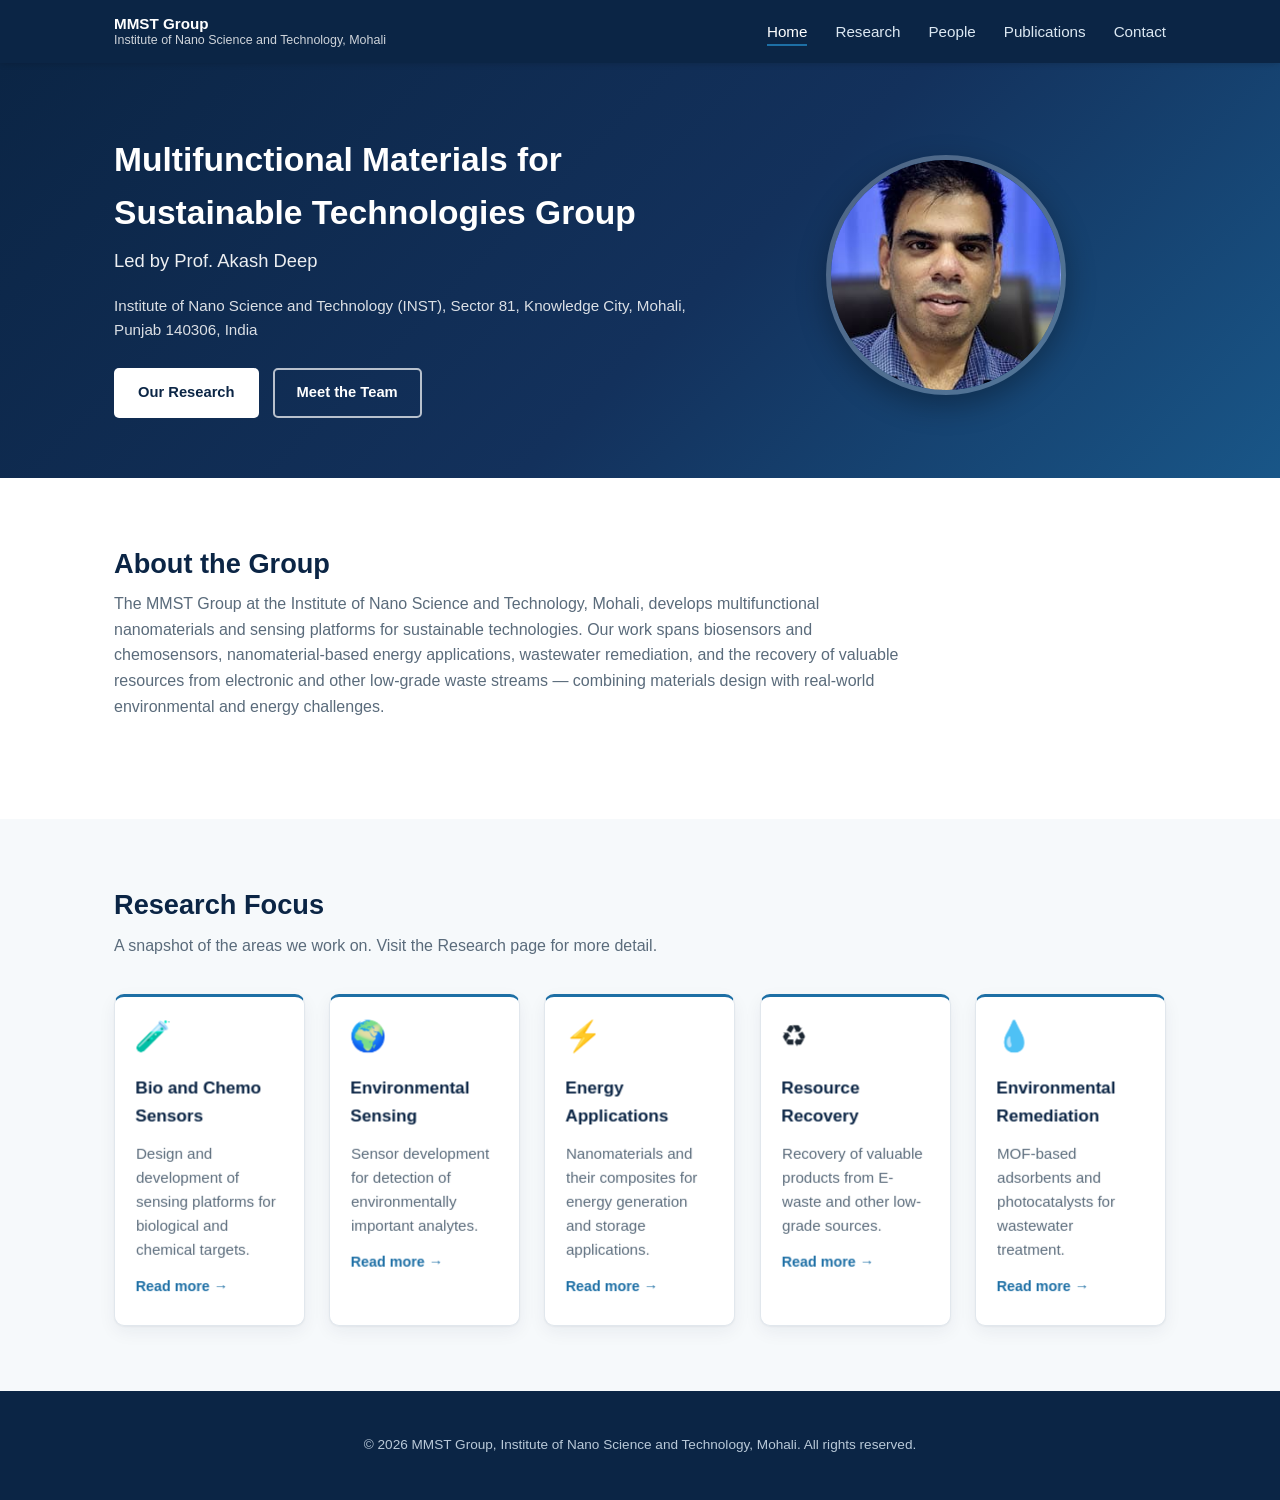
==== commit e010d45f: "Animate the Scholar pie when it scrolls into view, fixing mobile On phones the pie sits below the fo" ====
--- a/index.html
+++ b/index.html
@@ -5,7 +5,7 @@
 <meta name="viewport" content="width=device-width, initial-scale=1.0">
 <title>MMST Group | Prof. Akash Deep | INST Mohali</title>
 <meta name="description" content="Multifunctional Materials for Sustainable Technologies (MMST) Group, led by Prof. Akash Deep, Institute of Nano Science and Technology (INST), Mohali.">
-<link rel="stylesheet" href="style.css?v=d58a9e7">
+<link rel="stylesheet" href="style.css?v=adde399">
 </head>
 <body>
 
@@ -105,6 +105,6 @@
   </div>
 </footer>
 
-<script src="script.js?v=d58a9e7"></script>
+<script src="script.js?v=adde399"></script>
 </body>
 </html>
--- a/style.css
+++ b/style.css
@@ -757,7 +757,7 @@
 .ring-fill {
   stroke: var(--series-1);
   stroke-linecap: round;
-  stroke-dasharray: var(--val) var(--len);
+  stroke-dasharray: calc(var(--val) * 1px) calc(var(--len) * 1px);
   transition: stroke-dasharray 1.4s cubic-bezier(.2,.8,.2,1) 0.35s;
 }
 .ring-center, .donut-center {
@@ -787,8 +787,8 @@
 .donut-seg {
   fill: none;
   stroke-width: 11;
-  stroke-dasharray: var(--val) var(--len);
-  stroke-dashoffset: var(--off);
+  stroke-dasharray: calc(var(--val) * 1px) calc(var(--len) * 1px);
+  stroke-dashoffset: calc(var(--off) * 1px);
   transition: stroke-dasharray 0.9s cubic-bezier(.2,.8,.2,1) calc(0.35s + var(--i) * 0.45s), opacity 0.2s, stroke-width 0.2s;
   cursor: pointer;
 }
@@ -815,10 +815,10 @@
 .stats-row.anim-armed .col-chart .peak-label { opacity: 0; }
 .stats-row.anim-armed.in-view .col-chart .peak-label { opacity: 1; transition: opacity 0.4s 1.5s; }
 
-.stats-row.anim-armed .ring-fill { stroke-dasharray: 0 var(--len); }
-.stats-row.anim-armed.in-view .ring-fill { stroke-dasharray: var(--val) var(--len); }
-.stats-row.anim-armed .donut-seg { stroke-dasharray: 0 var(--len); }
-.stats-row.anim-armed.in-view .donut-seg { stroke-dasharray: var(--val) var(--len); }
+.stats-row.anim-armed .ring-fill { stroke-dasharray: 0px calc(var(--len) * 1px); }
+.stats-row.anim-armed.in-view .ring-fill { stroke-dasharray: calc(var(--val) * 1px) calc(var(--len) * 1px); }
+.stats-row.anim-armed .donut-seg { stroke-dasharray: 0px calc(var(--len) * 1px); }
+.stats-row.anim-armed.in-view .donut-seg { stroke-dasharray: calc(var(--val) * 1px) calc(var(--len) * 1px); }
 
 .pub-note { margin-bottom: 36px; }
 
@@ -1373,7 +1373,9 @@
   animation: pie-spin 26s linear infinite;
 }
 
-.pie:hover .pie-tilt { animation-play-state: paused; }
+@media (hover: hover) {
+  .pie:hover .pie-tilt { animation-play-state: paused; }
+}
 
 @keyframes pie-spin { to { transform: rotateX(52deg) rotateZ(360deg); } }
 
@@ -1382,12 +1384,12 @@
 .pie-seg {
   fill: none;
   stroke-width: 16;
-  stroke-dasharray: 0 var(--len);
-  stroke-dashoffset: var(--off);
+  stroke-dasharray: 0px calc(var(--len) * 1px);
+  stroke-dashoffset: calc(var(--off) * 1px);
   transition: stroke-dasharray 0.9s cubic-bezier(.2,.8,.2,1) calc(0.45s + var(--n) * 0.18s), opacity 0.2s;
 }
 
-.pie.is-drawn .pie-seg { stroke-dasharray: var(--val) var(--len); }
+.pie.is-drawn .pie-seg { stroke-dasharray: calc(var(--val) * 1px) calc(var(--len) * 1px); }
 .pie-top .pie-seg { filter: drop-shadow(0 0 3px rgba(127,224,255,0.55)); }
 .pie.has-focus .pie-seg { opacity: 0.25; }
 .pie.has-focus .pie-seg.is-hot { opacity: 1; }
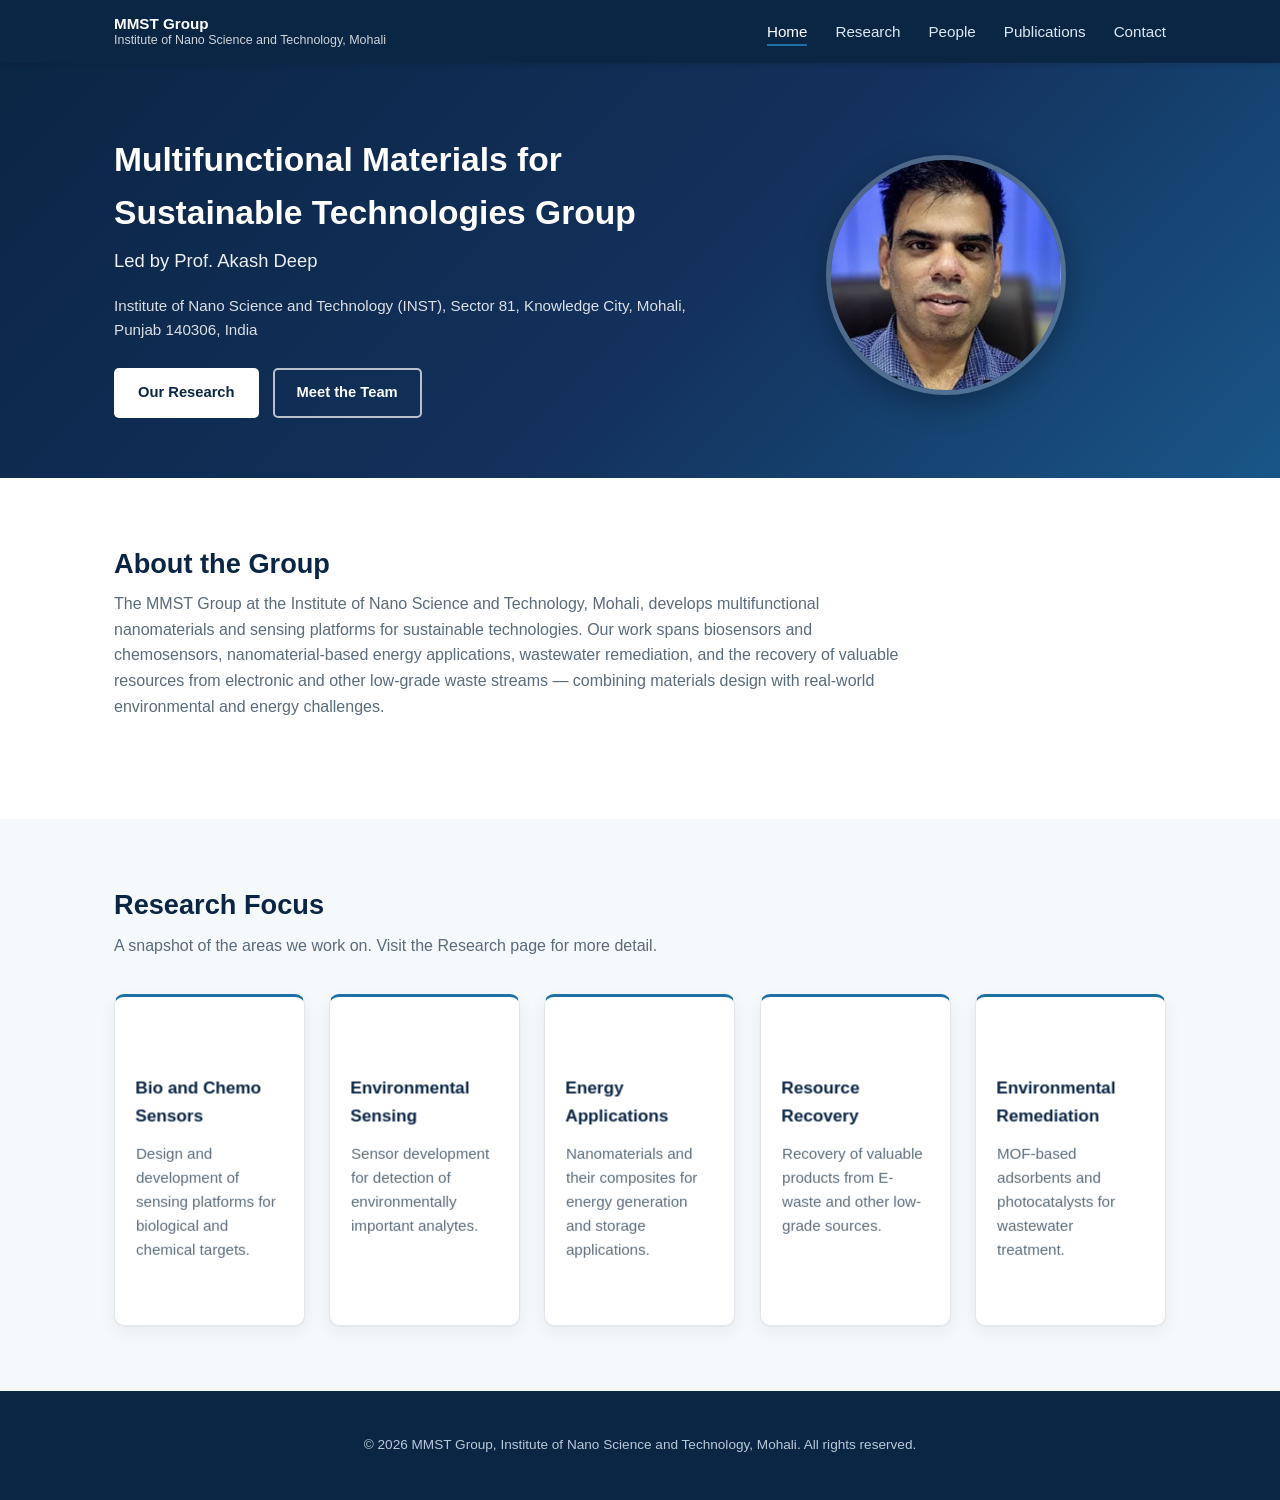
==== commit ba79e98a: "Keep publications and citations up to date from Google Scholar automatically tools/update_scholar.py" ====
--- a/index.html
+++ b/index.html
@@ -5,7 +5,7 @@
 <meta name="viewport" content="width=device-width, initial-scale=1.0">
 <title>MMST Group | Prof. Akash Deep | INST Mohali</title>
 <meta name="description" content="Multifunctional Materials for Sustainable Technologies (MMST) Group, led by Prof. Akash Deep, Institute of Nano Science and Technology (INST), Mohali.">
-<link rel="stylesheet" href="style.css?v=adde399">
+<link rel="stylesheet" href="style.css?v=2d2fd01">
 </head>
 <body>
 
@@ -105,6 +105,6 @@
   </div>
 </footer>
 
-<script src="script.js?v=adde399"></script>
+<script src="script.js?v=2d2fd01"></script>
 </body>
 </html>
--- a/style.css
+++ b/style.css
@@ -1354,12 +1354,7 @@
   position: absolute;
   inset: 0;
   perspective: 700px;
-  opacity: 0;
-  transform: scale(0.6);
-  transition: opacity 0.6s ease, transform 0.8s cubic-bezier(.2,.9,.3,1.2);
-}
-
-.pie.is-drawn .pie-stage { opacity: 1; transform: none; }
+}
 
 .pie-tilt {
   position: absolute;
@@ -1370,26 +1365,17 @@
   margin: -102px 0 0 -102px;
   transform-style: preserve-3d;
   transform: rotateX(52deg) rotateZ(0deg);
-  animation: pie-spin 26s linear infinite;
-}
-
-@media (hover: hover) {
-  .pie:hover .pie-tilt { animation-play-state: paused; }
-}
-
-@keyframes pie-spin { to { transform: rotateX(52deg) rotateZ(360deg); } }
+}
 
 .pie-layer { position: absolute; inset: 0; width: 100%; height: 100%; overflow: visible; }
 
 .pie-seg {
   fill: none;
   stroke-width: 16;
-  stroke-dasharray: 0px calc(var(--len) * 1px);
+  stroke-dasharray: calc(var(--val) * 1px) calc(var(--len) * 1px);
   stroke-dashoffset: calc(var(--off) * 1px);
-  transition: stroke-dasharray 0.9s cubic-bezier(.2,.8,.2,1) calc(0.45s + var(--n) * 0.18s), opacity 0.2s;
-}
-
-.pie.is-drawn .pie-seg { stroke-dasharray: calc(var(--val) * 1px) calc(var(--len) * 1px); }
+  transition: opacity 0.2s;
+}
 .pie-top .pie-seg { filter: drop-shadow(0 0 3px rgba(127,224,255,0.55)); }
 .pie.has-focus .pie-seg { opacity: 0.25; }
 .pie.has-focus .pie-seg.is-hot { opacity: 1; }
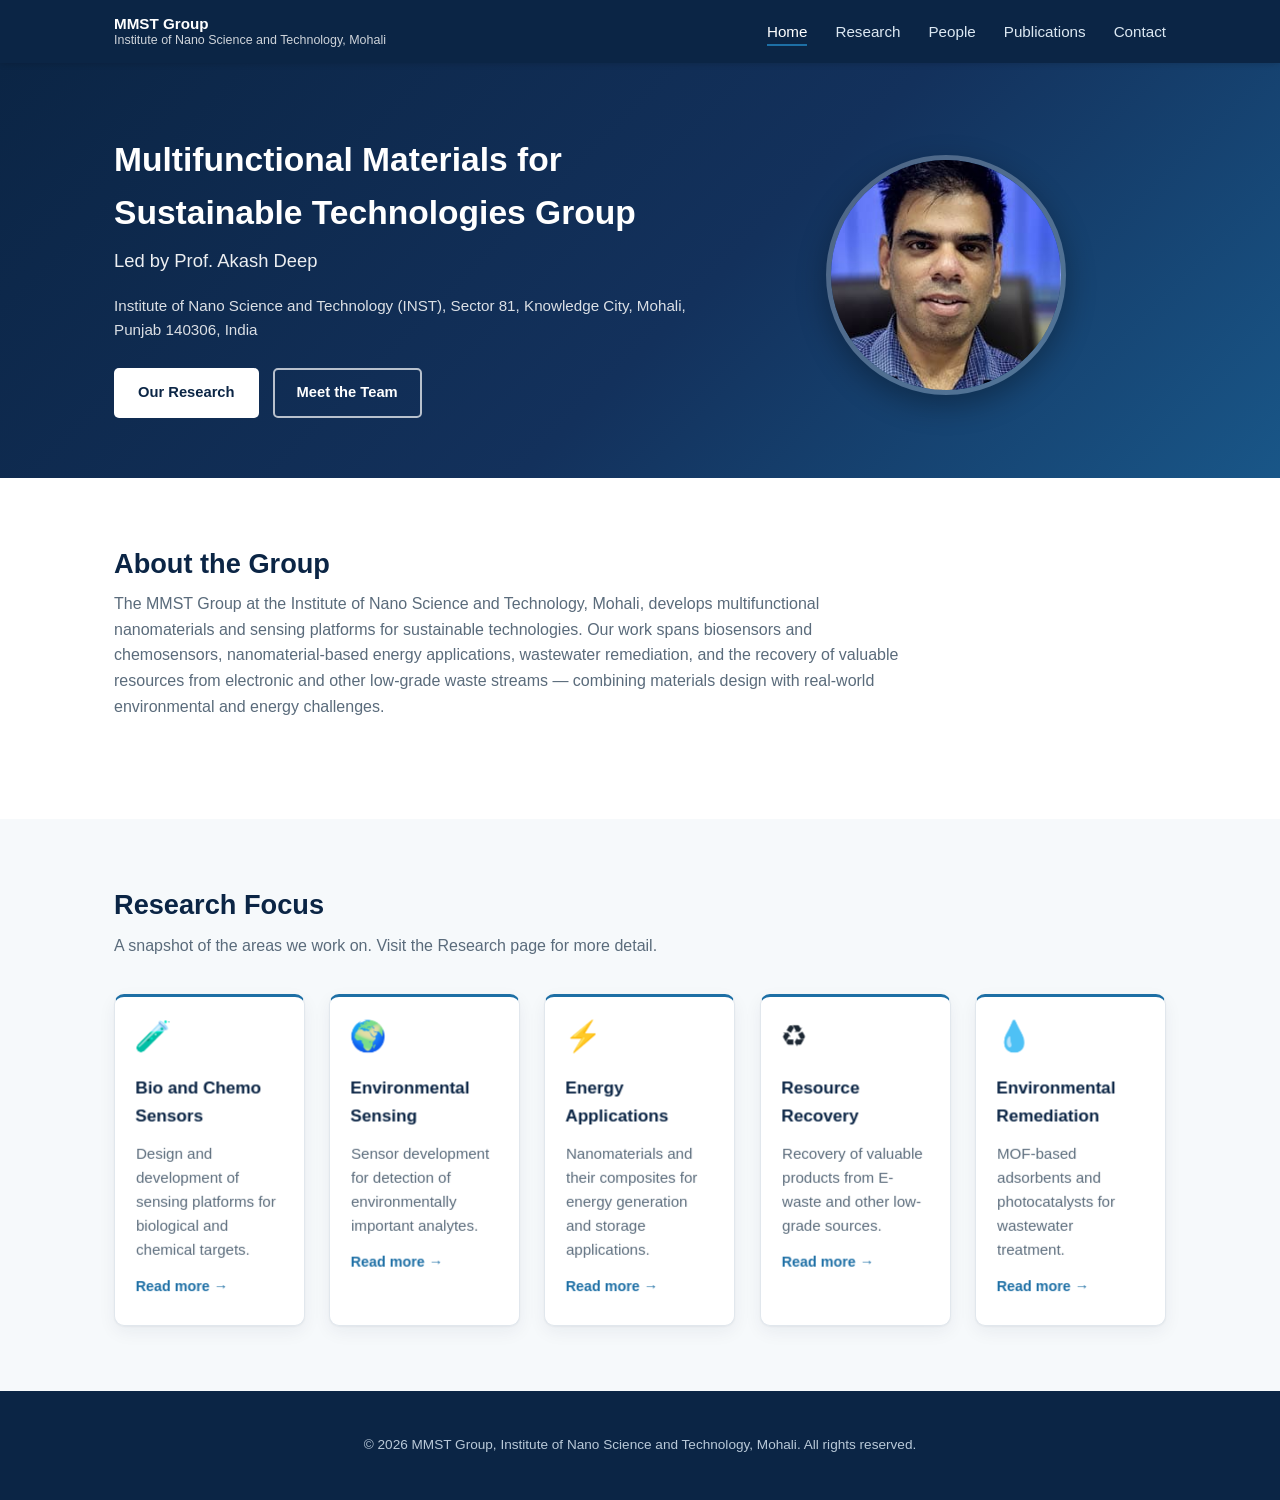
==== commit 00220a1d: "Add Prof. Akash Deep's email (akashdeep@inst.ac.in) to People and Contact Co-Authored-By: Claude Opu" ====
--- a/index.html
+++ b/index.html
@@ -5,7 +5,7 @@
 <meta name="viewport" content="width=device-width, initial-scale=1.0">
 <title>MMST Group | Prof. Akash Deep | INST Mohali</title>
 <meta name="description" content="Multifunctional Materials for Sustainable Technologies (MMST) Group, led by Prof. Akash Deep, Institute of Nano Science and Technology (INST), Mohali.">
-<link rel="stylesheet" href="style.css?v=2d2fd01">
+<link rel="stylesheet" href="style.css?v=fdde05b">
 </head>
 <body>
 
@@ -105,6 +105,6 @@
   </div>
 </footer>
 
-<script src="script.js?v=2d2fd01"></script>
+<script src="script.js?v=fdde05b"></script>
 </body>
 </html>
--- a/style.css
+++ b/style.css
@@ -408,6 +408,7 @@
 
 .pi-card h3 { margin: 0 0 4px; color: var(--navy); font-size: 1.25rem; }
 .pi-card .role { color: var(--accent); font-weight: 600; margin-bottom: 12px; font-size: 0.92rem; }
+.pi-card .email { color: var(--muted); font-size: 0.88rem; margin: -8px 0 12px; word-break: break-word; }
 .pi-card ul { margin: 10px 0 0; padding-left: 20px; color: var(--text); font-size: 0.93rem; }
 .pi-card li { margin-bottom: 4px; }
 
